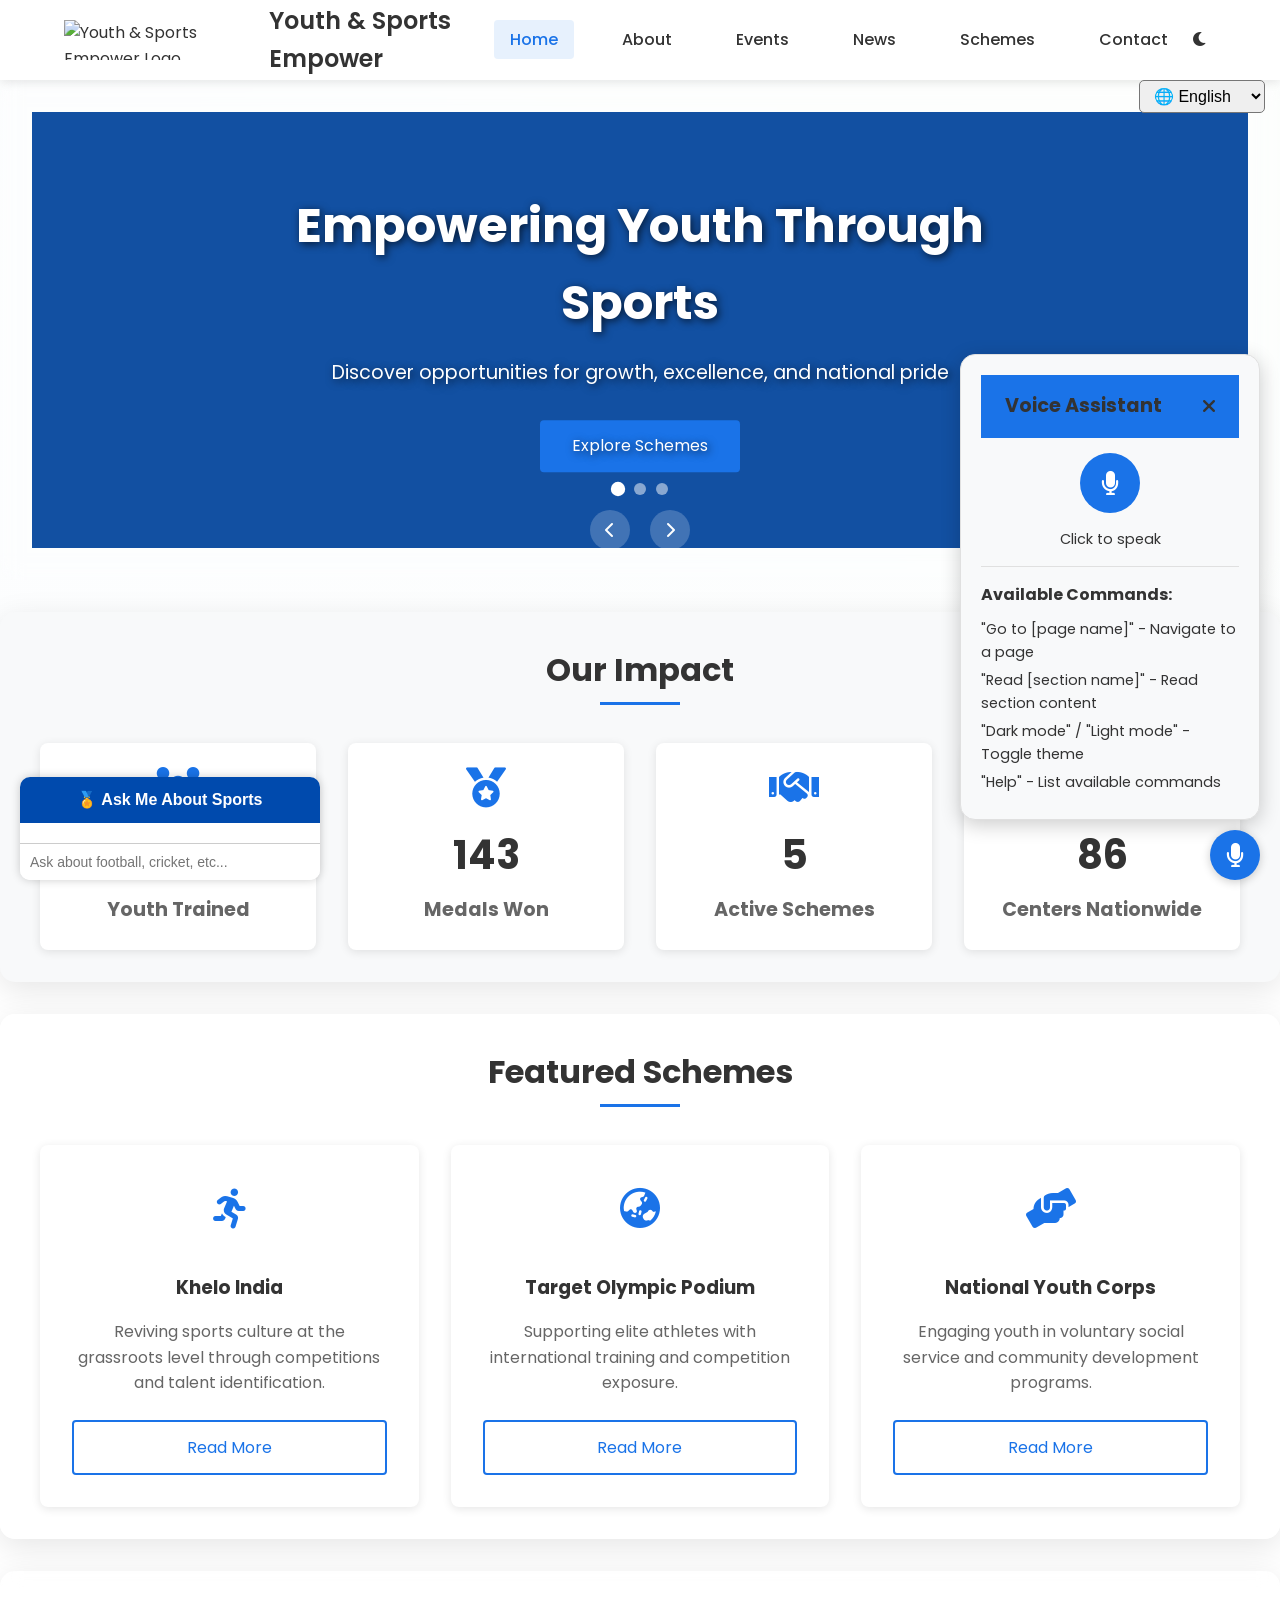
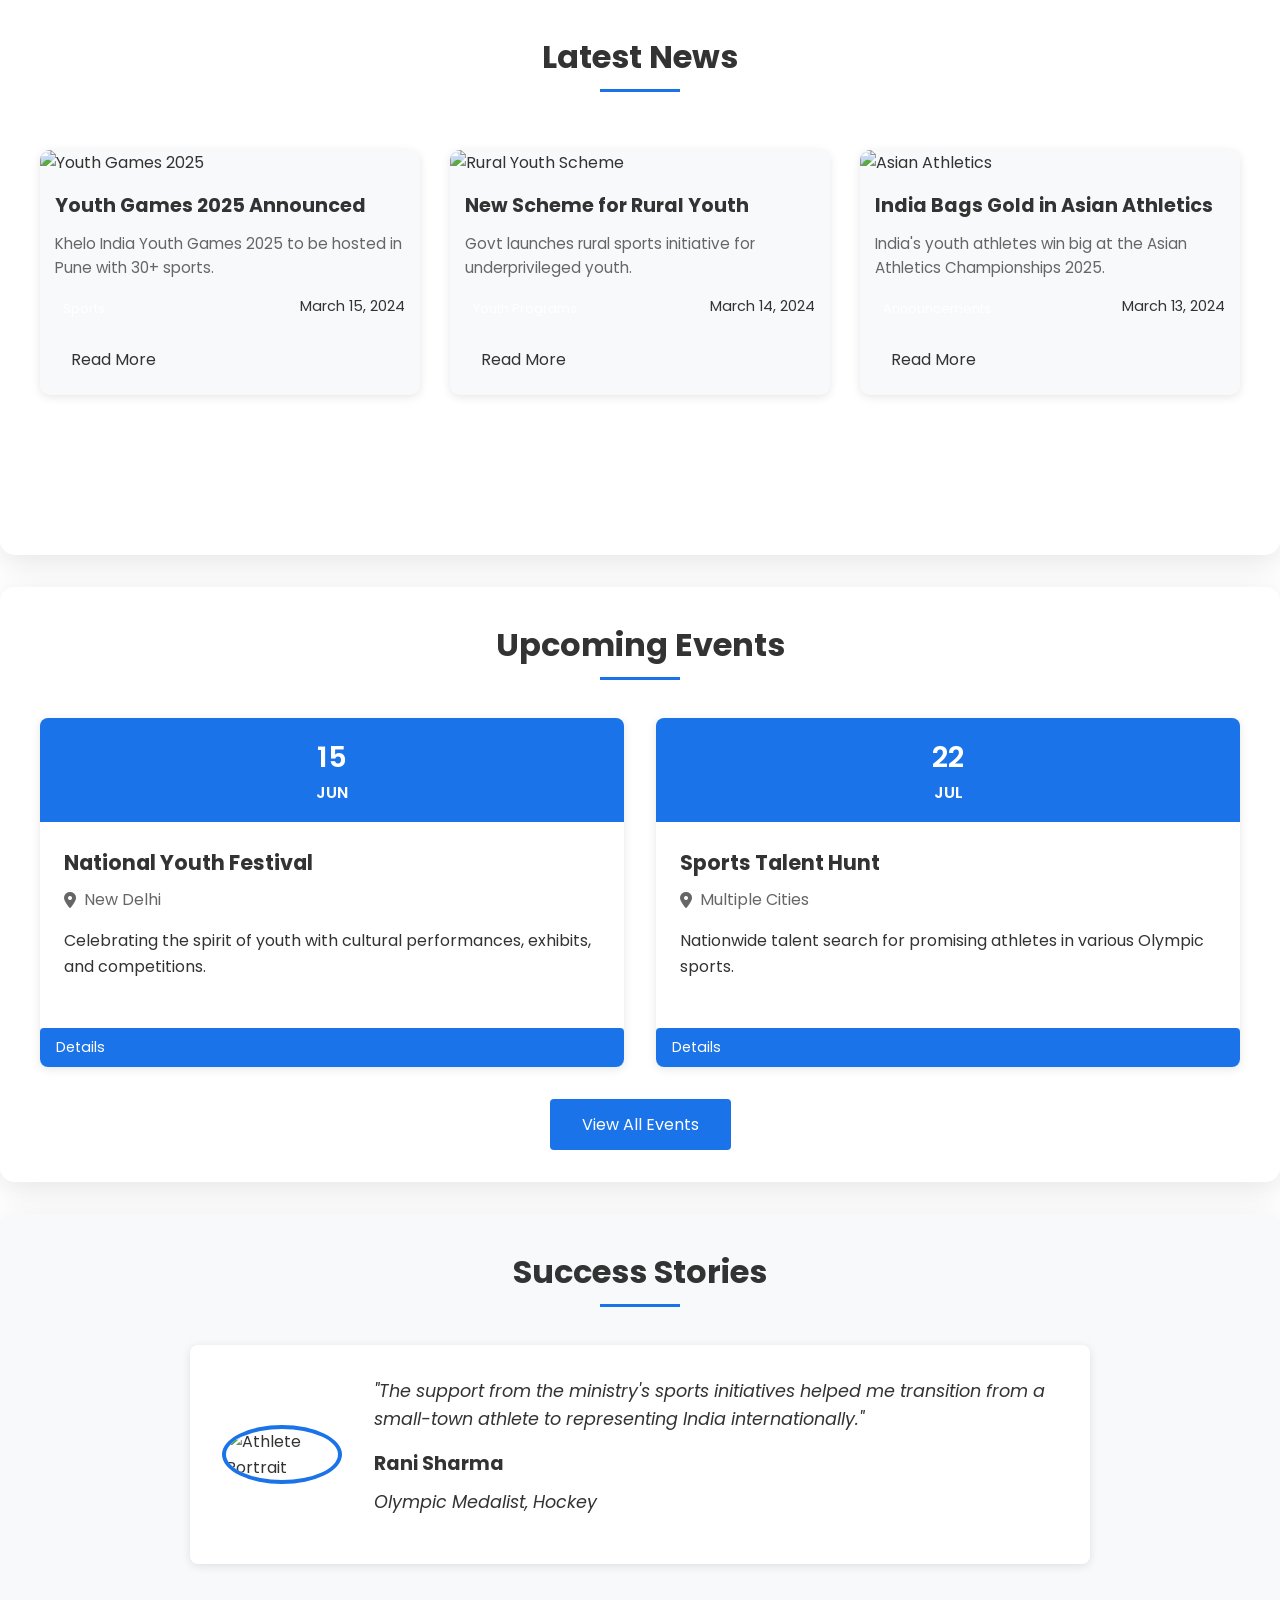
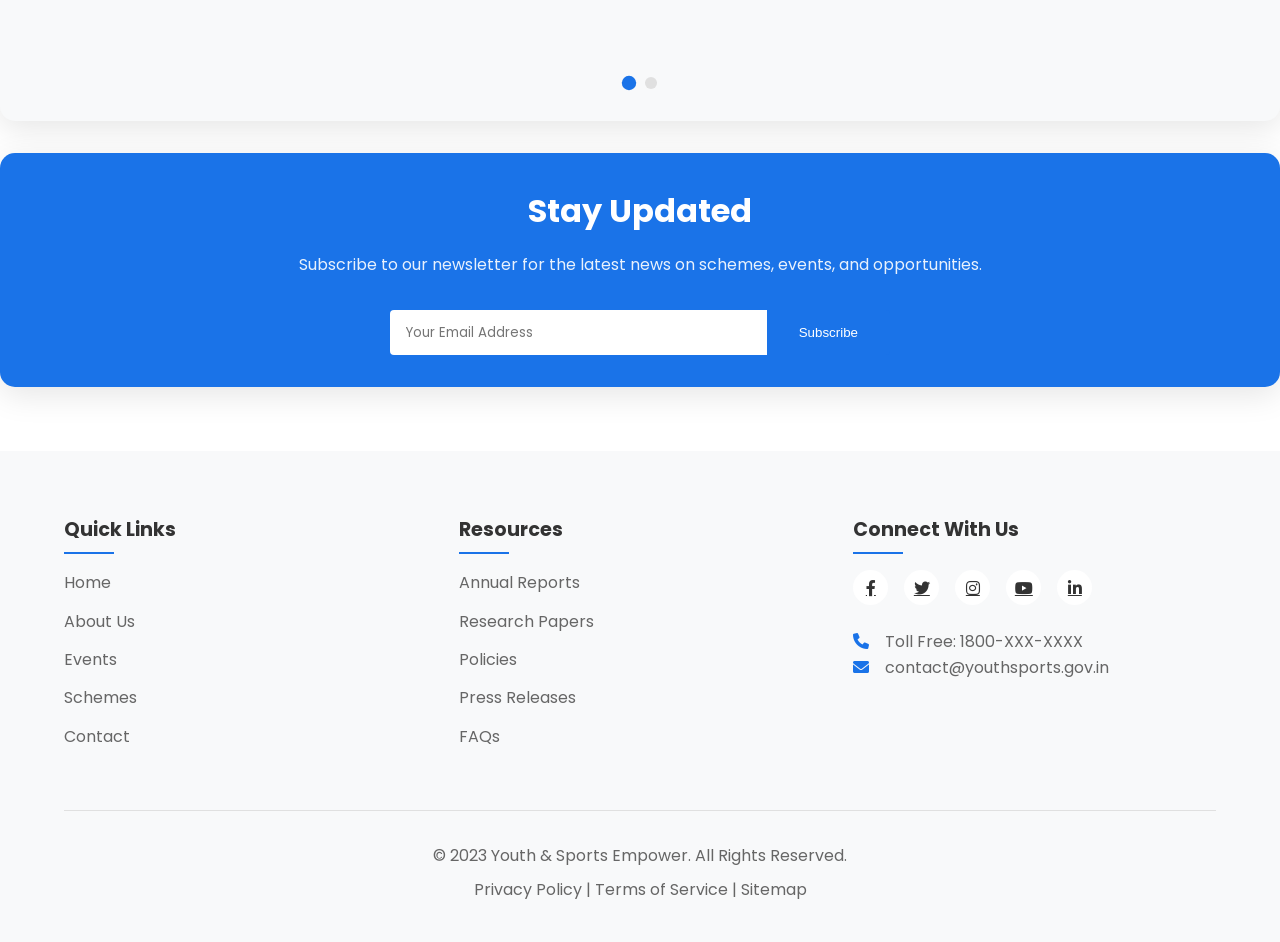
==== index.html @ b945dc83 "Initial commit of website project" ====
<!DOCTYPE html>
<html lang="en">

<head>
    <!-- Meta tags for character encoding and responsive viewport -->
    <meta charset="UTF-8">
    <meta name="viewport" content="width=device-width, initial-scale=1.0">
    <title>Youth & Sports Empower | Home</title>
    
    <!-- Favicon and CSS stylesheets -->
    <link rel="shortcut icon" href="/assets/icons/pagephoto.jpg" type="image/x-icon">
    <link rel="stylesheet" href="css/style.css">
    <link rel="stylesheet" href="css/animations.css">
    <link rel="stylesheet" href="css/backgrounds.css">
    <link rel="stylesheet" href="css/chatbot.css">
    <link rel="stylesheet" href="/css/textchange.css">
    
    <!-- External CSS libraries -->
    <link rel="stylesheet" href="https://cdnjs.cloudflare.com/ajax/libs/font-awesome/6.0.0/css/all.min.css">
    <link href="https://fonts.googleapis.com/css2?family=Poppins:wght@300;400;500;600;700&display=swap" rel="stylesheet">
    <link rel="stylesheet" href="css/voice-assistant.css">
    <script src="js/voice-assistant.js"></script>
</head>

<body data-page="home">
    <!-- Language selection dropdown for website translation -->
    <select id="custom-translate">
        <option value="en">🌐 English</option>
        <option value="hi">🇮🇳 Hindi</option>
        <option value="es">🇪🇸 Spanish</option>
        <option value="fr">🇫🇷 French</option>
        <option value="de">🇩🇪 German</option>
        <option value="zh-CN">🇨🇳 Chinese</option>
    </select>

    <!-- Google Translate widget (hidden but functional) -->
    <div id="google_translate_element" style="display: none;"></div>
    
    <!-- Interactive Chatbot Interface -->
    <div id="chatbot-container">
        <div id="chatbot-header">🏅 Ask Me About Sports</div>
        <div id="chat-box"></div>
        <input type="text" id="chat-input" placeholder="Ask about football, cricket, etc..." />
    </div>

    <!-- Chatbot related files -->
    <link rel="stylesheet" href="chatbot.css" />
    <script src="chatbot.js" defer></script>

    <!-- Main Header Section -->
    <header>
        <!-- Logo and Organization Name -->
        <div class="logo">
            <img src="assets/images/logo.png" alt="Youth & Sports Empower Logo">
            <h1>Youth & Sports Empower</h1>
        </div>
        
        <!-- Navigation Menu -->
        <nav>
            <!-- Mobile Menu Hamburger Icon -->
            <div class="hamburger">
                <div class="line"></div>
                <div class="line"></div>
                <div class="line"></div>
            </div>
            <!-- Navigation Links -->
            <ul class="nav-links">
                <li><a href="index.html" class="active">Home</a></li>
                <li><a href="about.html">About</a></li>
                <li><a href="events.html">Events</a></li>
                <li><a href="news.html">News</a></li>
                <li><a href="schemes.html">Schemes</a></li>
                <li><a href="contact.html">Contact</a></li>
            </ul>
        </nav>
        <!-- Dark/Light Theme Toggle -->
        <div class="theme-toggle">
            <i class="fas fa-moon"></i>
        </div>
    </header>

    <main>
        <!-- Hero Section with Image Slider -->
        <section class="hero">
            <div class="hero-slider">
                <!-- Slide 1: Empowering Youth -->
                <div class="slide active">
                    <div class="slide-content">
                        <h2>Empowering Youth Through Sports</h2>
                        <p>Discover opportunities for growth, excellence, and national pride</p>
                        <a href="schemes.html" class="btn">Explore Schemes</a>
                    </div>
                    <div class="slide-image" style="background-image: url('assets/images/hero1.jpg'); background-color: #1a73e8;"></div>
                </div>
                
                <!-- Slide 2: Building Champions -->
                <div class="slide">
                    <div class="slide-content">
                        <h2>Building Champions of Tomorrow</h2>
                        <p>Supporting athletes from grassroots to international competitions</p>
                        <a href="events.html" class="btn">Upcoming Events</a>
                    </div>
                    <div class="slide-image" style="background-image: url('assets/images/hero2.jpg'); background-color: #34a853;"></div>
                </div>
                
                <!-- Slide 3: Youth Development -->
                <div class="slide">
                    <div class="slide-content">
                        <h2>Youth-Led Development</h2>
                        <p>Creating pathways for social engagement and leadership</p>
                        <a href="about.html" class="btn">Learn More</a>
                    </div>
                    <div class="slide-image" style="background-image: url('assets/images/hero3.jpg'); background-color: #ea4335;"></div>
                </div>
            </div>
            
            <!-- Slider Navigation Controls -->
            <div class="slider-controls">
                <div class="slider-dots">
                    <span class="dot active" data-slide="0"></span>
                    <span class="dot" data-slide="1"></span>
                    <span class="dot" data-slide="2"></span>
                </div>
                <div class="slider-arrows">
                    <span class="arrow prev"><i class="fas fa-chevron-left"></i></span>
                    <span class="arrow next"><i class="fas fa-chevron-right"></i></span>
                </div>
            </div>
        </section>

        <!-- Statistics/Achievements Section -->
        <section class="achievements">
            <h2 class="section-title">Our Impact</h2>
            <div class="counters">
                <!-- Counter for Youth Trained -->
                <div class="counter-item">
                    <i class="fas fa-users"></i>
                    <div class="counter" data-target="250000">0</div>
                    <h3>Youth Trained</h3>
                </div>
                <!-- Counter for Medals Won -->
                <div class="counter-item">
                    <i class="fas fa-medal"></i>
                    <div class="counter" data-target="1200">0</div>
                    <h3>Medals Won</h3>
                </div>
                <!-- Counter for Active Schemes -->
                <div class="counter-item">
                    <i class="fas fa-handshake"></i>
                    <div class="counter" data-target="45">0</div>
                    <h3>Active Schemes</h3>
                </div>
                <!-- Counter for Centers Nationwide -->
                <div class="counter-item">
                    <i class="fas fa-map-marker-alt"></i>
                    <div class="counter" data-target="720">0</div>
                    <h3>Centers Nationwide</h3>
                </div>
            </div>
        </section>

        <!-- Featured Schemes Section -->
        <section class="featured-schemes">
            <h2 class="section-title">Featured Schemes</h2>
            <div class="schemes-container">
                <!-- Khelo India Scheme Card -->
                <div class="scheme-card">
                    <div class="scheme-icon">
                        <i class="fas fa-running"></i>
                    </div>
                    <h3>Khelo India</h3>
                    <p>Reviving sports culture at the grassroots level through competitions and talent identification.</p>
                    <a href="schemes.html#khelo-india" class="btn-outline">Read More</a>
                </div>
                
                <!-- TOP Scheme Card -->
                <div class="scheme-card">
                    <div class="scheme-icon">
                        <i class="fas fa-globe-asia"></i>
                    </div>
                    <h3>Target Olympic Podium</h3>
                    <p>Supporting elite athletes with international training and competition exposure.</p>
                    <a href="schemes.html#tops" class="btn-outline">Read More</a>
                </div>
                
                <!-- NYC Scheme Card -->
                <div class="scheme-card">
                    <div class="scheme-icon">
                        <i class="fas fa-hands-helping"></i>
                    </div>
                    <h3>National Youth Corps</h3>
                    <p>Engaging youth in voluntary social service and community development programs.</p>
                    <a href="schemes.html#nyc" class="btn-outline">Read More</a>
                </div>
            </div>
        </section>

        <!-- Latest News Section -->
        <section id="home-news" class="news-section">
            <h2 class="section-title">Latest News</h2>
            <div class="news-container">
                <!-- News Card 1: Youth Games -->
                <div class="news-card" data-category="sports">
                    <img src="assets/images/news1.jpg" alt="Youth Games 2025" />
                    <h3>Youth Games 2025 Announced</h3>
                    <p>Khelo India Youth Games 2025 to be hosted in Pune with 30+ sports.</p>
                    <div class="news-meta">
                        <span class="category">Sports</span>
                        <span class="date">March 15, 2024</span>
                    </div>
                    <a href="news.html" class="btn-outline">Read More</a>
                </div>

                <!-- News Card 2: Rural Youth Scheme -->
                <div class="news-card" data-category="youth">
                    <img src="assets/images/news2.jpg" alt="Rural Youth Scheme" />
                    <h3>New Scheme for Rural Youth</h3>
                    <p>Govt launches rural sports initiative for underprivileged youth.</p>
                    <div class="news-meta">
                        <span class="category">Youth Programs</span>
                        <span class="date">March 14, 2024</span>
                    </div>
                    <a href="news.html" class="btn-outline">Read More</a>
                </div>

                <!-- News Card 3: Asian Athletics -->
                <div class="news-card" data-category="announcements">
                    <img src="assets/images/news3.jpg" alt="Asian Athletics" />
                    <h3>India Bags Gold in Asian Athletics</h3>
                    <p>India's youth athletes win big at the Asian Athletics Championships 2025.</p>
                    <div class="news-meta">
                        <span class="category">Announcements</span>
                        <span class="date">March 13, 2024</span>
                    </div>
                    <a href="news.html" class="btn-outline">Read More</a>
                </div>
            </div>
            <div class="view-all">
                <a href="news.html" class="btn">View All News</a>
            </div>
        </section>

        <!-- Upcoming Events Section -->
        <section class="latest-events">
            <h2 class="section-title">Upcoming Events</h2>
            <div class="events-container">
                <!-- Event Card 1: National Youth Festival -->
                <div class="event-card">
                    <div class="event-date">
                        <span class="day">15</span>
                        <span class="month">Jun</span>
                    </div>
                    <div class="event-details">
                        <h3>National Youth Festival</h3>
                        <p class="event-location"><i class="fas fa-map-marker-alt"></i> New Delhi</p>
                        <p class="event-description">Celebrating the spirit of youth with cultural performances, exhibits, and competitions.</p>
                    </div>
                    <a href="events.html#youth-festival" class="btn-small">Details</a>
                </div>
                
                <!-- Event Card 2: Sports Talent Hunt -->
                <div class="event-card">
                    <div class="event-date">
                        <span class="day">22</span>
                        <span class="month">Jul</span>
                    </div>
                    <div class="event-details">
                        <h3>Sports Talent Hunt</h3>
                        <p class="event-location"><i class="fas fa-map-marker-alt"></i> Multiple Cities</p>
                        <p class="event-description">Nationwide talent search for promising athletes in various Olympic sports.</p>
                    </div>
                    <a href="events.html#talent-hunt" class="btn-small">Details</a>
                </div>
            </div>
            <div class="view-all">
                <a href="events.html" class="btn">View All Events</a>
            </div>
        </section>

        <!-- Success Stories/Testimonials Section -->
        <section class="testimonials">
            <h2 class="section-title">Success Stories</h2>
            <div class="testimonials-container">
                <div class="testimonial active">
                    <div class="testimonial-image">
                        <img src="assets/images/testimonial1.jpg" alt="Athlete Portrait">
                    </div>
                    <div class="testimonial-content">
                        <p>"The support from the ministry's sports initiatives helped me transition from a small-town
                            athlete to representing India internationally."</p>
                        <h4>Rani Sharma</h4>
                        <p class="testimonial-role">Olympic Medalist, Hockey</p>
                    </div>
                </div>
                <div class="testimonial">
                    <div class="testimonial-image">
                        <img src="assets/images/testimonial2.jpg" alt="Youth Leader Portrait">
                    </div>
                    <div class="testimonial-content">
                        <p>"National Youth Corps gave me a platform to implement my ideas for community development and
                            build valuable leadership skills."</p>
                        <h4>Arjun Patel</h4>
                        <p class="testimonial-role">Youth Leader, Maharashtra</p>
                    </div>
                </div>
            </div>
            <div class="testimonial-controls">
                <span class="testimonial-dot active" data-testimonial="0"></span>
                <span class="testimonial-dot" data-testimonial="1"></span>
            </div>
        </section>

        <!-- Newsletter Section -->
        <section class="newsletter">
            <div class="newsletter-content">
                <h2>Stay Updated</h2>
                <p>Subscribe to our newsletter for the latest news on schemes, events, and opportunities.</p>
                <form id="newsletter-form">
                    <div class="form-group">
                        <input type="email" id="email" placeholder="Your Email Address" required>
                        <button type="submit" class="btn">Subscribe</button>
                    </div>
                </form>
            </div>
        </section>
    </main>

    <footer>
        <div class="footer-container">
            <div class="footer-links">
                <div class="footer-column">
                    <h3>Quick Links</h3>
                    <ul>
                        <li><a href="index.html">Home</a></li>
                        <li><a href="about.html">About Us</a></li>
                        <li><a href="events.html">Events</a></li>
                        <li><a href="schemes.html">Schemes</a></li>
                        <li><a href="contact.html">Contact</a></li>
                    </ul>
                </div>
                <div class="footer-column">
                    <h3>Resources</h3>
                    <ul>
                        <li><a href="#">Annual Reports</a></li>
                        <li><a href="#">Research Papers</a></li>
                        <li><a href="#">Policies</a></li>
                        <li><a href="#">Press Releases</a></li>
                        <li><a href="#">FAQs</a></li>
                    </ul>
                </div>
                <div class="footer-column">
                    <h3>Connect With Us</h3>
                    <div class="social-icons">
                        <a href="#"><i class="fab fa-facebook-f"></i></a>
                        <a href="#"><i class="fab fa-twitter"></i></a>
                        <a href="#"><i class="fab fa-instagram"></i></a>
                        <a href="#"><i class="fab fa-youtube"></i></a>
                        <a href="#"><i class="fab fa-linkedin-in"></i></a>
                    </div>
                    <p class="contact-info">
                        <i class="fas fa-phone"></i> Toll Free: 1800-XXX-XXXX<br>
                        <i class="fas fa-envelope"></i> contact@youthsports.gov.in
                    </p>
                </div>
            </div>
            <div class="footer-bottom">
                <p>&copy; 2023 Youth & Sports Empower. All Rights Reserved.</p>
                <p>
                    <a href="#">Privacy Policy</a> |
                    <a href="#">Terms of Service</a> |
                    <a href="#">Sitemap</a>
                </p>
            </div>
        </div>
    </footer>

    <button class="assistant-toggle" title="Voice Assistant">
        <i class="fas fa-microphone"></i>
    </button>

    <div class="assistant-panel">
        <div class="assistant-header">
            <h3>Voice Assistant</h3>
            <button class="close-assistant">
                <i class="fas fa-times"></i>
            </button>
        </div>
        <div class="voice-controls">
            <button id="start-voice" title="Start Voice Recognition">
                <i class="fas fa-microphone"></i>
            </button>
            <div class="voice-status">Click to speak</div>
        </div>
        <div class="voice-commands">
            <h4>Available Commands:</h4>
            <ul>
                <li>"Go to [page name]" - Navigate to a page</li>
                <li>"Read [section name]" - Read section content</li>
                <li>"Dark mode" / "Light mode" - Toggle theme</li>
                <li>"Help" - List available commands</li>
            </ul>
        </div>
    </div>

    <script src="js/main.js"></script>
    <script src="//translate.google.com/translate_a/element.js?cb=googleTranslateElementInit"></script>
    <script src="/js/textchange.js"></script>
    <script src="js/chatbot.js" defer></script>
    <script src="/js/voice-assistant.js"></script>
</body>

</html>
---- css/style.css ----
/* Global Styles */
:root {
    --primary-color: #1a73e8;
    --secondary-color: #0d47a1;
    --accent-color: #ff4081;
    --text-color: #333333;
    --light-text: #666666;
    --background: #ffffff;
    --card-bg: #f8f9fa;
    --border-color: #e0e0e0;
    --transition: all 0.3s ease;
}

/* Dark Theme Variables */
[data-theme="dark"] {
    --primary-color: #4285f4;
    --secondary-color: #5c9eff;
    --accent-color: #ff4081;
    --text-color: #ffffff;
    --light-text: #cccccc;
    --background: #121212;
    --card-bg: #2c2c2c;
    --border-color: #444444;
}

* {
    margin: 0;
    padding: 0;
    box-sizing: border-box;
}

body {
    font-family: 'Poppins', sans-serif;
    line-height: 1.6;
    color: var(--text-color);
    background: var(--background);
    transition: var(--transition);
    overflow-x: hidden;
    display: flex;
    flex-direction: column;
    min-height: 100vh;
    padding-top: 80px; /* Account for fixed header */
}

/* Header Styles */
header {
    display: flex;
    justify-content: space-between;
    align-items: center;
    padding: 1rem 5%;
    background: var(--background);
    box-shadow: 0 2px 10px rgba(0, 0, 0, 0.1);
    position: fixed;
    width: 100%;
    top: 0;
    left: 0;
    z-index: 1000;
    height: 80px;
}

.logo {
    display: flex;
    align-items: center;
    gap: 1rem;
}

.logo img {
    height: 40px;
}

.logo h1 {
    font-size: 1.5rem;
    font-weight: 600;
}

/* Navigation */
nav {
    display: flex;
    align-items: center;
}

.hamburger {
    display: none;
    cursor: pointer;
    margin-right: 1rem;
    z-index: 101;
}

.hamburger .line {
    width: 25px;
    height: 3px;
    background-color: var(--text-color);
    margin: 4px 0;
    transition: var(--transition);
}

.hamburger.active .line:nth-child(1) {
    transform: rotate(45deg) translate(5px, 5px);
}

.hamburger.active .line:nth-child(2) {
    opacity: 0;
}

.hamburger.active .line:nth-child(3) {
    transform: rotate(-45deg) translate(5px, -5px);
}

.nav-links {
    display: flex;
    gap: 2rem;
    list-style: none;
}

.nav-links a {
    text-decoration: none;
    color: var(--text-color);
    font-weight: 500;
    transition: var(--transition);
    padding: 0.5rem 1rem;
    border-radius: 4px;
}

.nav-links a:hover,
.nav-links a.active {
    color: var(--primary-color);
    background: rgba(26, 115, 232, 0.1);
}

/* Hero Section */
.hero {
    display: block !important;
    height: 500px !important;
    width: 100% !important;
    margin-top: 0 !important; /* No extra margin needed since body has padding-top */
    position: relative;
    overflow: hidden;
    background-color: #f0f0f0; /* Fallback background */
    visibility: visible !important;
    opacity: 1 !important;
    z-index: 10 !important;
}

.hero-slider {
    width: 100%;
    height: 100%;
    position: relative;
    display: block !important;
    visibility: visible !important;
}

.slide {
    position: absolute;
    width: 100%;
    height: 100%;
    opacity: 0;
    transition: opacity 0.5s ease;
    pointer-events: none;
    z-index: 1;
    background-color: rgba(0,0,0,0.7); /* Fallback if images are missing */
}

.slide.active {
    opacity: 1 !important;
    pointer-events: auto;
    z-index: 5 !important;
    visibility: visible !important;
    display: block !important;
}

.slide-content {
    position: absolute;
    top: 50%;
    left: 50%;
    transform: translate(-50%, -50%);
    text-align: center;
    color: #fff !important;
    z-index: 10 !important;
    width: 90%;
    max-width: 800px;
    text-shadow: 2px 2px 8px rgba(0,0,0,0.7);
    display: block !important;
    visibility: visible !important;
}

.slide-content h2, .slide-content p {
    color: #fff !important;
    text-shadow: 2px 2px 8px rgba(0,0,0,0.7);
}

.slide-content h2 {
    font-size: 3rem;
    margin-bottom: 1rem;
}

.slide-content p {
    font-size: 1.2rem;
    margin-bottom: 2rem;
}

.slide-image {
    position: absolute;
    top: 0;
    left: 0;
    width: 100%;
    height: 100%;
    background-size: cover;
    background-position: center;
    filter: brightness(0.7);
}

/* Slider Controls */
.slider-controls {
    position: absolute;
    bottom: 30px;
    left: 0;
    width: 100%;
    display: flex;
    flex-direction: column;
    align-items: center;
    z-index: 20;
}

.slider-dots {
    display: flex;
    gap: 10px;
    margin-bottom: 15px;
}

.dot {
    width: 12px;
    height: 12px;
    border-radius: 50%;
    background: rgba(255, 255, 255, 0.5);
    cursor: pointer;
    transition: var(--transition);
}

.dot.active {
    background: #fff;
    transform: scale(1.2);
}

.slider-arrows {
    display: flex;
    gap: 20px;
}

.arrow {
    width: 40px;
    height: 40px;
    display: flex;
    align-items: center;
    justify-content: center;
    background: rgba(255, 255, 255, 0.2);
    color: white;
    border-radius: 50%;
    cursor: pointer;
    transition: var(--transition);
}

.arrow:hover {
    background: rgba(255, 255, 255, 0.4);
}

/* Buttons */
.btn {
    display: inline-block;
    padding: 0.8rem 2rem;
    background: var(--primary-color);
    color: white;
    text-decoration: none;
    border-radius: 4px;
    transition: var(--transition);
    border: none;
    cursor: pointer;
}

.btn:hover {
    background: var(--secondary-color);
    transform: translateY(-2px);
}

.btn-outline {
    display: inline-block;
    padding: 0.8rem 2rem;
    border: 2px solid var(--primary-color);
    color: var(--primary-color);
    background: transparent;
    text-decoration: none;
    border-radius: 4px;
    transition: var(--transition);
    cursor: pointer;
}

.btn-outline:hover {
    background: var(--primary-color);
    color: white;
}

.btn-small {
    display: inline-block;
    padding: 0.5rem 1rem;
    background: var(--primary-color);
    color: white;
    text-decoration: none;
    border-radius: 4px;
    font-size: 0.9rem;
    transition: var(--transition);
}

.btn-small:hover {
    background: var(--secondary-color);
    transform: translateY(-2px);
}

/* Theme Toggle */
.theme-toggle {
    cursor: pointer;
    padding: 0.5rem;
    border-radius: 50%;
    transition: var(--transition);
}

.theme-toggle:hover {
    background: rgba(0, 0, 0, 0.1);
}

/* Main Content */
main {
    display: block;
    flex: 1;
    width: 100%;
    margin-top: 0 !important;
    visibility: visible !important;
    z-index: 1;
    position: relative;
    padding-bottom: 2rem;
}

/* Section Styles */
section {
    opacity: 1 !important;
    visibility: visible !important;
    display: block !important;
    transform: translateY(0) !important;
    transition: none !important;
    padding: 4rem 5%;
    margin: 0;
}

.section-title {
    color: var(--text-color);
    font-size: 2rem;
    text-align: center;
    margin-bottom: 3rem;
    position: relative;
}

.section-title::after {
    content: '';
    position: absolute;
    bottom: -10px;
    left: 50%;
    transform: translateX(-50%);
    width: 80px;
    height: 3px;
    background: var(--primary-color);
}

/* Achievements Section */
.achievements {
    background-color: var(--card-bg);
}

.counters {
    display: grid;
    grid-template-columns: repeat(auto-fit, minmax(200px, 1fr));
    gap: 2rem;
    max-width: 1200px;
    margin: 0 auto;
}

.counter-item {
    text-align: center;
    padding: 1.5rem;
    background: var(--background);
    border-radius: 8px;
    box-shadow: 0 2px 10px rgba(0, 0, 0, 0.1);
}

.counter-item i {
    font-size: 2.5rem;
    color: var(--primary-color);
    margin-bottom: 1rem;
}

.counter-item .counter {
    font-size: 2.5rem;
    font-weight: 700;
    color: var(--text-color);
    margin-bottom: 0.5rem;
}

.counter-item h3 {
    font-size: 1.2rem;
    color: var(--light-text);
}

/* Featured Schemes Section */
.schemes-container {
    display: grid;
    grid-template-columns: repeat(auto-fit, minmax(280px, 1fr));
    gap: 2rem;
    max-width: 1200px;
    margin: 0 auto;
}

.scheme-card {
    background: var(--background);
    padding: 2rem;
    border-radius: 8px;
    text-align: center;
    box-shadow: 0 2px 10px rgba(0, 0, 0, 0.1);
    transition: var(--transition);
    height: 100%;
    display: flex;
    flex-direction: column;
}

.scheme-card:hover {
    transform: translateY(-5px);
    box-shadow: 0 5px 20px rgba(0, 0, 0, 0.15);
}

.scheme-icon {
    font-size: 2.5rem;
    color: var(--primary-color);
    margin-bottom: 1rem;
}

.scheme-card h3 {
    color: var(--text-color);
    margin: 1rem 0;
}

.scheme-card p {
    color: var(--light-text);
    margin-bottom: 1.5rem;
    flex-grow: 1;
}

/* Card visibility improvements for dark mode */
[data-theme="dark"] .scheme-card,
[data-theme="dark"] .event-card {
    background: #2c2c2c;
    border: 1px solid #444444;
    box-shadow: 0 4px 12px rgba(0, 0, 0, 0.5);
}

[data-theme="dark"] .scheme-description,
[data-theme="dark"] .event-description {
    color: #cccccc !important;
}

[data-theme="dark"] .detail-item,
[data-theme="dark"] .event-meta span {
    color: #cccccc !important;
}

[data-theme="dark"] .scheme-content h3,
[data-theme="dark"] .event-details h3 {
    color: #ffffff !important;
}

[data-theme="dark"] .btn-details,
[data-theme="dark"] .btn-register {
    background: var(--primary-color);
    color: white;
    border: none;
}

/* Modal improvements for dark mode */
[data-theme="dark"] .modal-content {
    background: #2c2c2c;
    border: 1px solid #444444;
}

[data-theme="dark"] .modal-description,
[data-theme="dark"] .modal-info-grid p,
[data-theme="dark"] .modal-section li {
    color: #cccccc !important;
}

[data-theme="dark"] .modal-info-grid h4,
[data-theme="dark"] .modal-section h4 {
    color: #ffffff !important;
}

/* Events Section */
.events-container {
    display: grid;
    grid-template-columns: repeat(auto-fit, minmax(280px, 1fr));
    gap: 2rem;
    max-width: 1200px;
    margin: 0 auto 2rem;
}

.event-card {
    background: var(--background);
    border-radius: 8px;
    overflow: hidden;
    box-shadow: 0 2px 10px rgba(0, 0, 0, 0.1);
    display: flex;
    flex-direction: column;
    height: 100%;
}

.event-date {
    background: var(--primary-color);
    color: white;
    padding: 1rem;
    text-align: center;
    font-weight: 600;
}

.event-date .day {
    font-size: 1.8rem;
    display: block;
}

.event-date .month {
    font-size: 1rem;
    text-transform: uppercase;
}

.event-details {
    padding: 1.5rem;
    flex-grow: 1;
}

.event-details h3 {
    color: var(--text-color);
    margin-bottom: 0.5rem;
    font-size: 1.3rem;
}

.event-location {
    color: var(--light-text);
    margin-bottom: 1rem;
    display: flex;
    align-items: center;
    gap: 0.5rem;
}

.event-description {
    color: var(--text-color);
    margin-bottom: 1.5rem;
}

.view-all {
    text-align: center;
    margin-top: 2rem;
}

/* Testimonials Section */
.testimonials {
    background-color: var(--card-bg);
}

.testimonials-container {
    max-width: 900px;
    margin: 0 auto;
    position: relative;
    min-height: 300px;
}

.testimonial {
    position: absolute;
    top: 0;
    left: 0;
    width: 100%;
    opacity: 0;
    visibility: hidden;
    display: flex !important;
    flex-direction: row;
    align-items: center;
    gap: 2rem;
    background: var(--background);
    padding: 2rem;
    border-radius: 8px;
    box-shadow: 0 2px 10px rgba(0, 0, 0, 0.1);
    transition: opacity 0.3s ease;
}

.testimonial.active {
    opacity: 1 !important;
    visibility: visible !important;
    position: relative !important;
    z-index: 5 !important;
}

.testimonial-image {
    flex: 0 0 120px;
}

.testimonial-image img {
    width: 120px;
    height: 120px;
    border-radius: 50%;
    object-fit: cover;
    border: 4px solid var(--primary-color);
}

.testimonial-content {
    flex: 1;
}

.testimonial-content p {
    color: var(--text-color);
    font-size: 1.1rem;
    line-height: 1.6;
    margin-bottom: 1rem;
    font-style: italic;
}

.testimonial-content h4 {
    color: var(--text-color);
    font-size: 1.2rem;
    margin-bottom: 0.5rem;
}

.testimonial-role {
    color: var(--light-text);
    font-size: 0.9rem;
}

.testimonial-controls {
    display: flex;
    justify-content: center;
    gap: 10px;
    margin-top: 2rem;
}

.testimonial-dot {
    width: 12px;
    height: 12px;
    border-radius: 50%;
    background: var(--border-color);
    cursor: pointer;
    transition: var(--transition);
}

.testimonial-dot.active {
    background: var(--primary-color);
    transform: scale(1.2);
}

/* Newsletter Section */
.newsletter {
    background-color: var(--primary-color) !important;
    color: white !important;
    text-align: center;
}

.newsletter-content {
    max-width: 800px;
    margin: 0 auto;
}

.newsletter h2 {
    font-size: 2rem;
    margin-bottom: 1rem;
    color: white;
}

.newsletter p {
    opacity: 0.9;
    margin-bottom: 2rem;
    color: white;
}

.form-group {
    display: flex;
    max-width: 500px;
    margin: 0 auto;
}

.form-group input {
    flex: 1;
    padding: 0.8rem 1rem;
    border: none;
    border-radius: 4px 0 0 4px;
    font-family: 'Poppins', sans-serif;
}

.form-group button {
    border-radius: 0 4px 4px 0;
}

/* Footer Styles */
footer {
    background: var(--card-bg);
    padding: 4rem 5% 2rem;
    margin-top: 0;
}

.footer-container {
    max-width: 1200px;
    margin: 0 auto;
}

.footer-links {
    display: grid;
    grid-template-columns: repeat(auto-fit, minmax(200px, 1fr));
    gap: 2rem;
    margin-bottom: 3rem;
}

.footer-column h3 {
    color: var(--text-color);
    font-size: 1.2rem;
    margin-bottom: 1.5rem;
    position: relative;
}

.footer-column h3::after {
    content: '';
    position: absolute;
    left: 0;
    bottom: -0.5rem;
    width: 50px;
    height: 2px;
    background: var(--primary-color);
}

.footer-column ul {
    list-style: none;
    padding: 0;
}

.footer-column ul li {
    margin-bottom: 0.8rem;
}

.footer-column ul li a {
    color: var(--light-text);
    text-decoration: none;
    transition: var(--transition);
}

.footer-column ul li a:hover {
    color: var(--primary-color);
    padding-left: 5px;
}

.social-icons {
    display: flex;
    gap: 1rem;
    margin-bottom: 1.5rem;
}

.social-icons a {
    display: flex;
    align-items: center;
    justify-content: center;
    width: 35px;
    height: 35px;
    background: var(--background);
    border-radius: 50%;
    color: var(--text-color);
    transition: var(--transition);
}

.social-icons a:hover {
    background: var(--primary-color);
    color: white;
    transform: translateY(-3px);
}

.contact-info {
    color: var(--light-text);
    line-height: 1.6;
}

.contact-info i {
    color: var(--primary-color);
    margin-right: 0.5rem;
    width: 20px;
}

.footer-bottom {
    text-align: center;
    padding-top: 2rem;
    border-top: 1px solid var(--border-color);
    color: var(--light-text);
}

.footer-bottom p {
    margin-bottom: 0.5rem;
}

.footer-bottom a {
    color: var(--light-text);
    text-decoration: none;
    transition: var(--transition);
}

.footer-bottom a:hover {
    color: var(--primary-color);
}

/* Responsive Design */
@media (max-width: 768px) {
    .hamburger {
        display: flex;
        flex-direction: column;
        gap: 5px;
        cursor: pointer;
    }
    
    .hamburger .line {
        width: 25px;
        height: 3px;
        background-color: var(--text-color);
        transition: var(--transition);
    }
    
    .nav-links {
        display: none;
        position: absolute;
        top: 80px;
        left: 0;
        width: 100%;
        background: var(--background);
        padding: 1rem;
        flex-direction: column;
        gap: 1rem;
        box-shadow: 0 5px 10px rgba(0, 0, 0, 0.1);
        z-index: 100;
    }
    
    .nav-links.active {
        display: flex;
    }
    
    .slide-content h2 {
        font-size: 2rem;
    }
    
    .slide-content p {
        font-size: 1rem;
    }
    
    .testimonial {
        flex-direction: column;
        text-align: center;
    }
    
    .testimonial-image {
        margin-bottom: 1.5rem;
    }
    
    .form-group {
        flex-direction: column;
    }
    
    .form-group input {
        border-radius: 4px;
        margin-bottom: 1rem;
    }
    
    .form-group button {
        border-radius: 4px;
    }
}

/* Voice Assistant Styles */
.assistant-toggle {
    position: fixed;
    bottom: 30px;
    right: 30px;
    width: 60px;
    height: 60px;
    background: var(--primary-color);
    color: white;
    border-radius: 50%;
    display: flex;
    align-items: center;
    justify-content: center;
    cursor: pointer;
    box-shadow: 0 4px 10px rgba(0, 0, 0, 0.2);
    z-index: 990;
    transition: var(--transition);
}

.assistant-toggle:hover {
    transform: scale(1.1);
    box-shadow: 0 6px 15px rgba(0, 0, 0, 0.3);
}

.assistant-toggle i {
    font-size: 1.5rem;
}

.assistant-panel {
    position: fixed;
    bottom: 100px;
    right: 30px;
    width: 320px;
    background: var(--background);
    border-radius: 10px;
    box-shadow: 0 5px 20px rgba(0, 0, 0, 0.2);
    z-index: 995;
    overflow: hidden;
    transition: transform 0.3s ease, opacity 0.3s ease;
    transform: translateY(20px);
    opacity: 0;
    pointer-events: none;
}

.assistant-panel.active {
    transform: translateY(0);
    opacity: 1;
    pointer-events: auto;
}

.assistant-header {
    display: flex;
    justify-content: space-between;
    align-items: center;
    padding: 1rem 1.5rem;
    background: var(--primary-color);
    color: white;
}

.assistant-header h3 {
    margin: 0;
    font-size: 1.2rem;
}

.close-assistant {
    cursor: pointer;
    font-size: 1.2rem;
}

.assistant-body {
    padding: 1.5rem;
    text-align: center;
}

.assistant-body p {
    margin-bottom: 1.5rem;
    color: var(--text-color);
}

.voice-controls {
    display: flex;
    flex-direction: column;
    align-items: center;
    gap: 1rem;
}

.btn-circle {
    width: 60px;
    height: 60px;
    border-radius: 50%;
    background: var(--primary-color);
    color: white;
    border: none;
    display: flex;
    align-items: center;
    justify-content: center;
    cursor: pointer;
    transition: var(--transition);
}

.btn-circle:hover, .btn-circle.listening {
    transform: scale(1.1);
    box-shadow: 0 4px 12px rgba(0, 0, 0, 0.2);
}

.btn-circle.listening {
    animation: pulse 1.5s infinite;
}

.voice-status {
    color: var(--light-text);
    font-size: 0.9rem;
    min-height: 20px;
}

@keyframes pulse {
    0% {
        box-shadow: 0 0 0 0 rgba(66, 133, 244, 0.7);
    }
    70% {
        box-shadow: 0 0 0 15px rgba(66, 133, 244, 0);
    }
    100% {
        box-shadow: 0 0 0 0 rgba(66, 133, 244, 0);
    }
}

/* Dark mode styles for voice assistant */
[data-theme="dark"] .assistant-panel {
    background: #2c2c2c;
    box-shadow: 0 5px 20px rgba(0, 0, 0, 0.4);
}

[data-theme="dark"] .assistant-body p {
    color: #ffffff;
}

[data-theme="dark"] .voice-status {
    color: #cccccc;
}

/* News Section on Home Page */
.news-section {
    padding: 60px 20px;
    background-color: var(--bg-color);
}

.news-section .news-container {
    display: grid;
    grid-template-columns: repeat(auto-fit, minmax(300px, 1fr));
    gap: 30px;
    max-width: 1200px;
    margin: 0 auto;
    padding: 20px 0;
}

.news-section .news-card {
    background: var(--card-bg);
    border-radius: 10px;
    overflow: hidden;
    box-shadow: 0 2px 10px rgba(0,0,0,0.1);
    transition: transform 0.3s ease;
}

.news-section .news-card:hover {
    transform: translateY(-5px);
}

.news-section .news-card img {
    width: 100%;
    height: 200px;
    object-fit: cover;
}

.news-section .news-card h3 {
    padding: 15px 15px 10px;
    margin: 0;
    font-size: 1.2rem;
    color: var(--text-color);
}

.news-section .news-card p {
    padding: 0 15px 15px;
    margin: 0;
    color: #666;
    font-size: 0.95rem;
}

.news-section .news-meta {
    padding: 0 15px 15px;
    display: flex;
    justify-content: space-between;
    font-size: 0.9rem;
}

.news-section .category {
    padding: 4px 8px;
    border-radius: 12px;
    font-size: 0.8rem;
    color: white;
}

.news-section .category[data-category="sports"] {
    background-color: var(--category-sports);
}

.news-section .category[data-category="youth"] {
    background-color: var(--category-youth);
}

.news-section .category[data-category="announcements"] {
    background-color: var(--category-announcements);
}

.news-section .btn-outline {
    display: inline-block;
    margin: 0 15px 15px;
    padding: 8px 16px;
    border: 2px solid var(--button-bg);
    color: var(--button-bg);
    text-decoration: none;
    border-radius: 4px;
    transition: all 0.3s ease;
}

.news-section .btn-outline:hover {
    background-color: var(--button-bg);
    color: white;
}

.news-section .view-all {
    text-align: center;
    margin-top: 30px;
}

.news-section .view-all .btn {
    display: inline-block;
    padding: 12px 24px;
    background-color: var(--button-bg);
    color: white;
    text-decoration: none;
    border-radius: 4px;
    transition: background-color 0.3s ease;
}

.news-section .view-all .btn:hover {
    background-color: #005aa7;
}

@media (max-width: 768px) {
    .news-section .news-container {
        grid-template-columns: 1fr;
        padding: 20px;
    }
    
    .news-section .news-card {
        max-width: 400px;
        margin: 0 auto;
    }
}

/* Form Validation Styles */
.error {
    border-color: #ff4444 !important;
    background-color: rgba(255, 68, 68, 0.05) !important;
}

.error-message {
    color: #ff4444;
    font-size: 0.875rem;
    margin-top: 0.25rem;
    animation: fadeIn 0.3s ease-in-out;
}

input:focus, select:focus, textarea:focus {
    outline: none;
    border-color: var(--primary-color);
    box-shadow: 0 0 0 2px rgba(26, 115, 232, 0.1);
}

/* Dark theme adjustments for form validation */
[data-theme="dark"] .error {
    border-color: #ff6b6b !important;
    background-color: rgba(255, 107, 107, 0.1) !important;
}

[data-theme="dark"] .error-message {
    color: #ff6b6b;
}
---- css/animations.css ----
/* Global Animation Keyframes */
@keyframes fadeIn {
  from { opacity: 0; }
  to { opacity: 1; }
}

@keyframes slideUp {
  from { transform: translateY(30px); opacity: 0; }
  to { transform: translateY(0); opacity: 1; }
}

@keyframes slideDown {
  from { transform: translateY(-30px); opacity: 0; }
  to { transform: translateY(0); opacity: 1; }
}

@keyframes slideLeft {
  from { transform: translateX(30px); opacity: 0; }
  to { transform: translateX(0); opacity: 1; }
}

@keyframes slideRight {
  from { transform: translateX(-30px); opacity: 0; }
  to { transform: translateX(0); opacity: 1; }
}

@keyframes scaleIn {
  from { transform: scale(0.95); opacity: 0; }
  to { transform: scale(1); opacity: 1; }
}

@keyframes pulse {
  0% { transform: scale(1); }
  50% { transform: scale(1.05); }
  100% { transform: scale(1); }
}

@keyframes float {
  0% { transform: translateY(0px); }
  50% { transform: translateY(-10px); }
  100% { transform: translateY(0px); }
}

/* Page Load Animations */
.page-content {
  animation: fadeIn 0.5s ease-out;
}

/* Header Animations */
header {
  animation: slideDown 0.6s ease-out;
}

header h1, header h2 {
  animation: fadeIn 0.8s ease-out;
}

/* Navigation Animations */
nav {
  animation: slideDown 0.7s ease-out;
}

nav a {
  transition: all 0.3s ease;
}

nav a:hover {
  transform: translateY(-2px);
  color: var(--primary-color);
}

/* Section Animations */
section {
  animation: slideUp 0.8s ease-out;
}

section h2 {
  animation: slideLeft 0.6s ease-out;
}

section p {
  animation: slideRight 0.6s ease-out;
}

/* Card Animations */
.card {
  animation: scaleIn 0.5s ease-out;
  transition: transform 0.3s ease, box-shadow 0.3s ease;
}

.card:hover {
  transform: translateY(-8px);
  box-shadow: 0 8px 16px rgba(0, 0, 0, 0.1);
}

/* Image Animations */
img {
  transition: transform 0.5s ease;
}

.card:hover img {
  transform: scale(1.05);
}

/* Button Animations */
.btn {
  transition: all 0.3s ease;
}

.btn:hover {
  transform: translateY(-2px);
  box-shadow: 0 4px 8px rgba(0, 0, 0, 0.1);
}

.btn:active {
  transform: translateY(1px);
}

/* Form Animations */
form {
  animation: scaleIn 0.6s ease-out;
}

input, textarea, select {
  transition: all 0.3s ease;
}

input:focus, textarea:focus, select:focus {
  transform: scale(1.02);
  box-shadow: 0 0 0 2px var(--primary-color);
}

/* List Animations */
ul, ol {
  animation: slideRight 0.6s ease-out;
}

li {
  animation: fadeIn 0.5s ease-out;
  transition: transform 0.3s ease;
}

li:hover {
  transform: translateX(5px);
}

/* Table Animations */
table {
  animation: scaleIn 0.6s ease-out;
}

tr {
  transition: background-color 0.3s ease;
}

tr:hover {
  background-color: var(--bg-secondary);
}

/* Footer Animations */
footer {
  animation: slideUp 0.6s ease-out;
}

/* Loading Animation */
@keyframes shimmer {
  0% { background-position: -200% 0; }
  100% { background-position: 200% 0; }
}

.loading {
  background: linear-gradient(90deg, 
    var(--card-bg) 25%, 
    var(--bg-secondary) 50%, 
    var(--card-bg) 75%
  );
  background-size: 200% 100%;
  animation: shimmer 1.5s infinite;
}

/* Icon Animations */
.icon {
  transition: transform 0.3s ease;
}

.icon:hover {
  transform: scale(1.2) rotate(5deg);
}

/* Social Media Icons */
.social-icon {
  transition: all 0.3s ease;
}

.social-icon:hover {
  transform: translateY(-5px) scale(1.1);
}

/* Dark Mode Animation Adjustments */
body.dark .card:hover {
  box-shadow: 0 8px 16px rgba(0, 0, 0, 0.3);
}

body.dark .btn:hover {
  box-shadow: 0 4px 8px rgba(0, 0, 0, 0.3);
}

/* Smooth Theme Transition */
body {
  transition: background-color 0.5s ease, color 0.5s ease;
}

.card,
.btn,
input,
textarea,
select,
nav a {
  transition: background-color 0.5s ease, 
              color 0.5s ease, 
              border-color 0.5s ease,
              box-shadow 0.5s ease;
}

/* Responsive Animation Adjustments */
@media (max-width: 768px) {
  .card:hover {
    transform: translateY(-4px);
  }
  
  .btn:hover {
    transform: translateY(-1px);
  }
  
  .social-icon:hover {
    transform: translateY(-3px) scale(1.05);
  }
}

/* Print Mode - Disable Animations */
@media print {
  * {
    animation: none !important;
    transition: none !important;
  }
}
---- css/backgrounds.css ----
/* Global Background Styles */
body {
    position: relative;
    overflow-x: hidden;
}

body::before {
    content: '';
    position: fixed;
    top: 0;
    left: 0;
    width: 100%;
    height: 100%;
    z-index: -1;
    opacity: 0.1;
    transition: all 0.5s ease;
}

/* Home Page Background */
body[data-page="home"]::before {
    background: 
        linear-gradient(45deg, rgba(26, 115, 232, 0.1), rgba(52, 168, 83, 0.1)),
        url('../assets/images/hero1.jpg');
    background-size: cover;
    background-position: center;
    background-attachment: fixed;
    animation: gradientShift 15s ease infinite;
}

/* About Page Background */
body[data-page="about"]::before {
    background: 
        linear-gradient(135deg, rgba(66, 133, 244, 0.1), rgba(219, 68, 55, 0.1)),
        url('../assets/images/about-bg.jpg');
    background-size: cover;
    background-position: center;
    background-attachment: fixed;
    animation: gradientShift 20s ease infinite;
}

/* Events Page Background */
body[data-page="events"]::before {
    background: 
        linear-gradient(225deg, rgba(251, 188, 4, 0.1), rgba(234, 67, 53, 0.1)),
        url('../assets/images/events-bg.jpg');
    background-size: cover;
    background-position: center;
    background-attachment: fixed;
    animation: gradientShift 18s ease infinite;
}

/* News Page Background */
body[data-page="news"]::before {
    background: 
        linear-gradient(315deg, rgba(52, 168, 83, 0.1), rgba(66, 133, 244, 0.1)),
        url('../assets/images/news-bg.jpg');
    background-size: cover;
    background-position: center;
    background-attachment: fixed;
    animation: gradientShift 17s ease infinite;
}

/* Schemes Page Background */
body[data-page="schemes"]::before {
    background: 
        linear-gradient(45deg, rgba(219, 68, 55, 0.1), rgba(251, 188, 4, 0.1)),
        url('../assets/images/schemes-bg.jpg');
    background-size: cover;
    background-position: center;
    background-attachment: fixed;
    animation: gradientShift 16s ease infinite;
}

/* Contact Page Background */
body[data-page="contact"]::before {
    background: 
        linear-gradient(135deg, rgba(66, 133, 244, 0.1), rgba(52, 168, 83, 0.1)),
        url('../assets/images/contact-bg.jpg');
    background-size: cover;
    background-position: center;
    background-attachment: fixed;
    animation: gradientShift 19s ease infinite;
}

/* Dark Mode Adjustments */
body.dark::before {
    opacity: 0.15;
    filter: brightness(0.7) contrast(1.2);
}

/* Gradient Animation */
@keyframes gradientShift {
    0% {
        background-position: 0% 50%;
    }
    50% {
        background-position: 100% 50%;
    }
    100% {
        background-position: 0% 50%;
    }
}

/* Content Sections Background */
section {
    position: relative;
    background: rgba(255, 255, 255, 0.9);
    backdrop-filter: blur(10px);
    border-radius: 15px;
    box-shadow: 0 8px 32px rgba(0, 0, 0, 0.1);
    margin: 2rem 0;
    padding: 2rem;
    transition: all 0.3s ease;
}

body.dark section {
    background: rgba(26, 26, 26, 0.9);
    box-shadow: 0 8px 32px rgba(0, 0, 0, 0.2);
}

/* Hero Section Special Background */
.hero {
    background: transparent !important;
    box-shadow: none !important;
}

/* Card Backgrounds */
.card {
    background: rgba(255, 255, 255, 0.95);
    backdrop-filter: blur(5px);
    transition: all 0.3s ease;
}

body.dark .card {
    background: rgba(26, 26, 26, 0.95);
}

/* Responsive Adjustments */
@media (max-width: 768px) {
    body::before {
        background-attachment: scroll;
    }
    
    section {
        margin: 1rem 0;
        padding: 1.5rem;
    }
}
---- css/chatbot.css ----
/* chatbot.css */
#chatbot-container {
  position: fixed;
  bottom: 20px;
  left: 20px;
  width: 300px;
  max-height: 400px;
  background-color: #fff;
  border-radius: 10px;
  box-shadow: 0 0 10px rgba(0, 0, 0, 0.2);
  font-family: Arial, sans-serif;
  display: flex;
  flex-direction: column;
  overflow: hidden;
  z-index: 9999;
}

#chatbot-header {
  background-color: #004aad;
  color: white;
  padding: 10px;
  font-weight: bold;
  text-align: center;
}

#chat-box {
  padding: 10px;
  overflow-y: auto;
  flex-grow: 1;
  font-size: 14px;
  color: black;
}

#chat-box p {
  margin: 5px 0;
}

#chat-input {
  border: none;
  border-top: 1px solid #ccc;
  padding: 10px;
  font-size: 14px;
  width: 100%;
  box-sizing: border-box;
}
---- css/textchange.css ----
/* textchange.css */

/* Style the custom language dropdown */
#custom-translate {
  position: fixed;
  top: 80px;
  right: 15px;
  padding: 6px 10px;
  font-size: 16px;
  border-radius: 5px;
  z-index: 9999;
}

/* Hide Google Translate top banner */
.goog-te-banner-frame.skiptranslate {
  display: none !important;
}

/* Prevent the banner from pushing content down */
body {
  top: 0 !important;
  position: relative;
}

/* Hide Google Translate logo, gadget, tooltips, and highlights */
.goog-logo-link,
.goog-te-gadget span,
#goog-gt-tt,
.goog-te-balloon-frame,
.goog-text-highlight {
  display: none !important;
}

/* Hide the Google Translate menu iframe */
.goog-te-menu-frame {
  display: none !important;
}

/* Hide mini popup bottom right */
.VIpgJd-ZVi9od-ORHb-OEVmcd {
  display: none !important;
}

/* Hide the iframe for the banner explicitly */
iframe.goog-te-banner-frame {
  display: none !important;
}
---- css/voice-assistant.css ----
.assistant-toggle {
    position: fixed;
    bottom: 20px;
    right: 20px;
    width: 50px;
    height: 50px;
    border-radius: 50%;
    background: var(--primary-color);
    color: white;
    border: none;
    cursor: pointer;
    display: flex;
    align-items: center;
    justify-content: center;
    box-shadow: 0 2px 10px rgba(0, 0, 0, 0.2);
    z-index: 1000;
    transition: all 0.3s ease;
}

.assistant-toggle:hover {
    transform: scale(1.1);
}

.assistant-panel {
    position: fixed;
    bottom: 80px;
    right: 20px;
    width: 300px;
    background: var(--card-bg);
    border-radius: 15px;
    padding: 20px;
    box-shadow: 0 5px 20px rgba(0, 0, 0, 0.2);
    z-index: 999;
    transform: translateY(150%);
    transition: transform 0.3s ease;
    border: 1px solid var(--border-color);
}

.assistant-panel.active {
    transform: translateY(0);
}

.assistant-header {
    display: flex;
    justify-content: space-between;
    align-items: center;
    margin-bottom: 15px;
}

.assistant-header h3 {
    margin: 0;
    color: var(--text-color);
}

.close-assistant {
    background: none;
    border: none;
    color: var(--text-color);
    cursor: pointer;
    font-size: 1.2rem;
}

.voice-controls {
    display: flex;
    flex-direction: column;
    align-items: center;
    gap: 15px;
}

#start-voice {
    width: 60px;
    height: 60px;
    border-radius: 50%;
    background: var(--primary-color);
    color: white;
    border: none;
    cursor: pointer;
    display: flex;
    align-items: center;
    justify-content: center;
    font-size: 1.5rem;
    transition: all 0.3s ease;
}

#start-voice:hover {
    transform: scale(1.1);
}

#start-voice.listening {
    background: var(--accent-color);
    animation: pulse 1.5s infinite;
}

.voice-status {
    text-align: center;
    color: var(--text-color);
    font-size: 0.9rem;
}

.voice-commands {
    margin-top: 15px;
    padding-top: 15px;
    border-top: 1px solid var(--border-color);
}

.voice-commands h4 {
    margin: 0 0 10px 0;
    color: var(--text-color);
}

.voice-commands ul {
    list-style: none;
    padding: 0;
    margin: 0;
}

.voice-commands li {
    color: var(--text-muted);
    font-size: 0.9rem;
    margin-bottom: 5px;
}

@keyframes pulse {
    0% {
        transform: scale(1);
    }
    50% {
        transform: scale(1.1);
    }
    100% {
        transform: scale(1);
    }
}

/* Dark mode adjustments */
body.dark .assistant-panel {
    background: var(--dark-card-bg);
}

body.dark .assistant-toggle {
    background: var(--dark-primary-color);
}

/* Responsive adjustments */
@media (max-width: 768px) {
    .assistant-panel {
        width: calc(100% - 40px);
        bottom: 70px;
    }
}
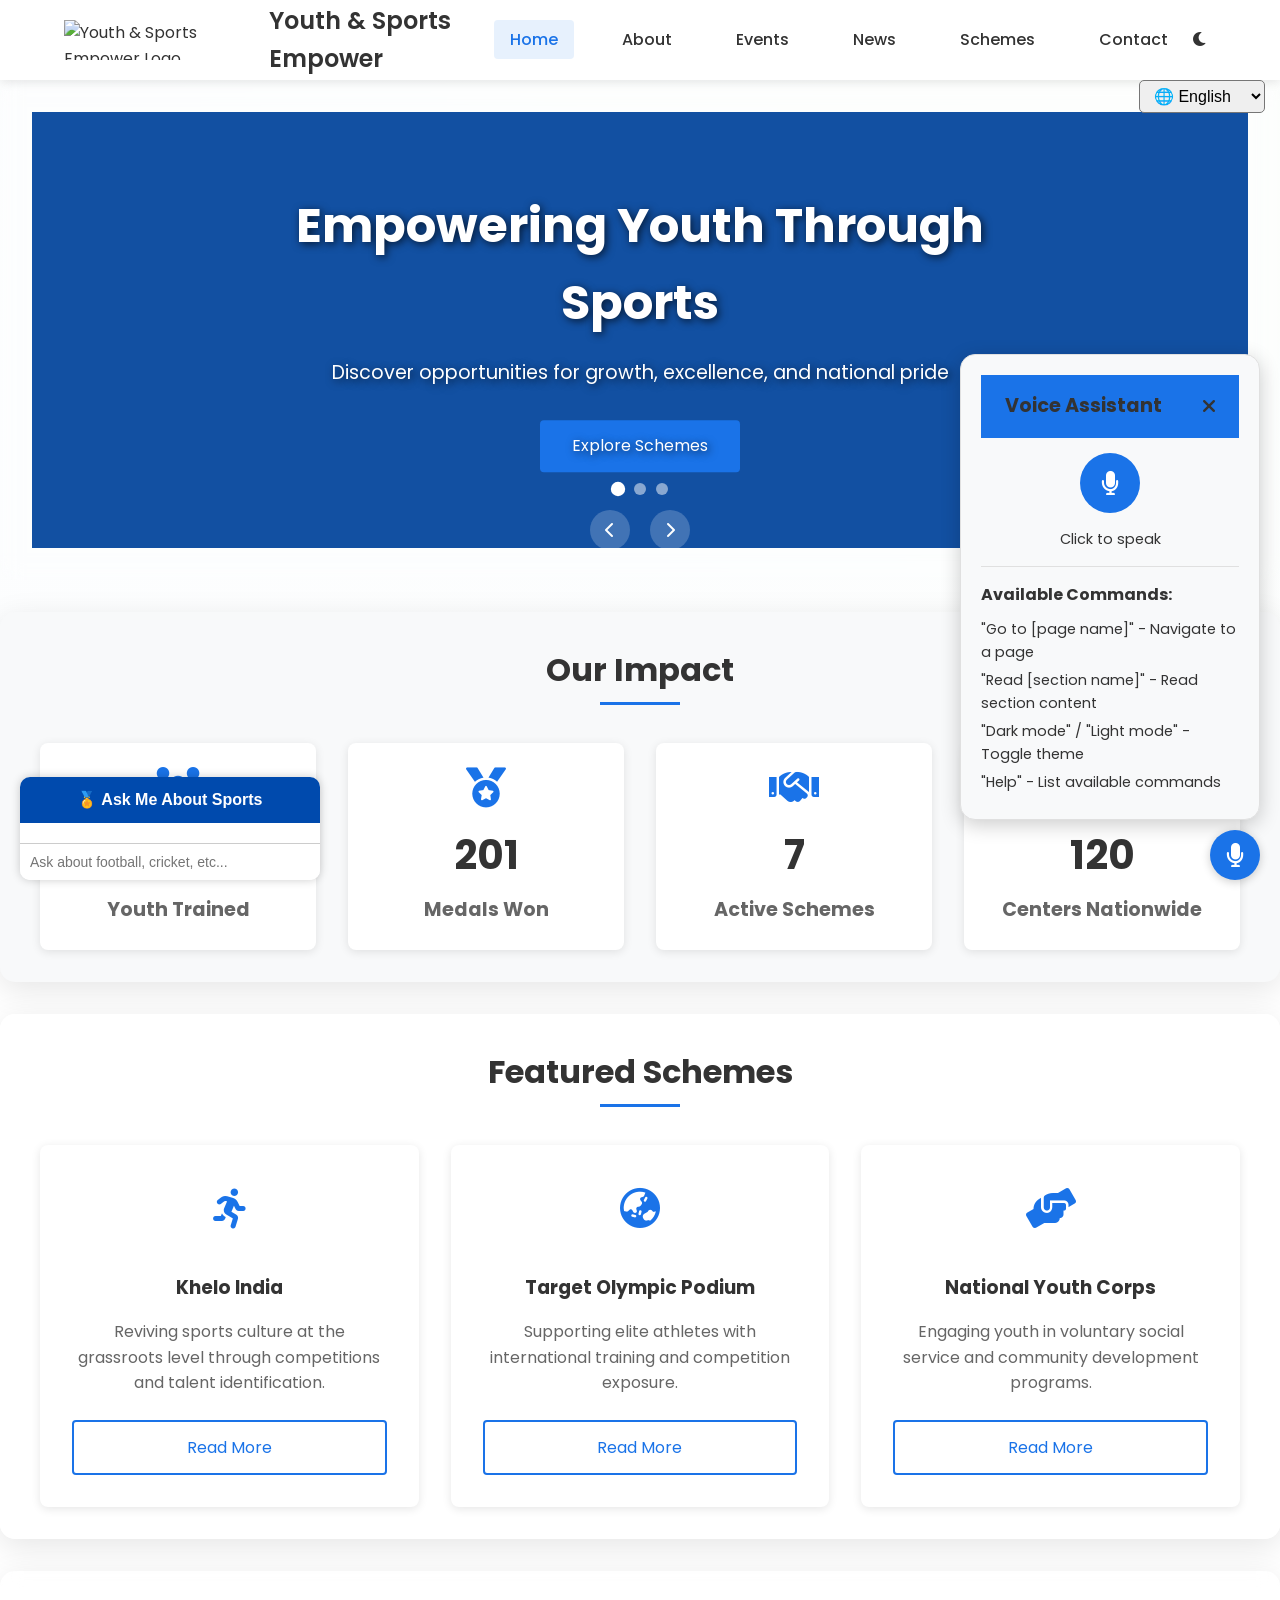
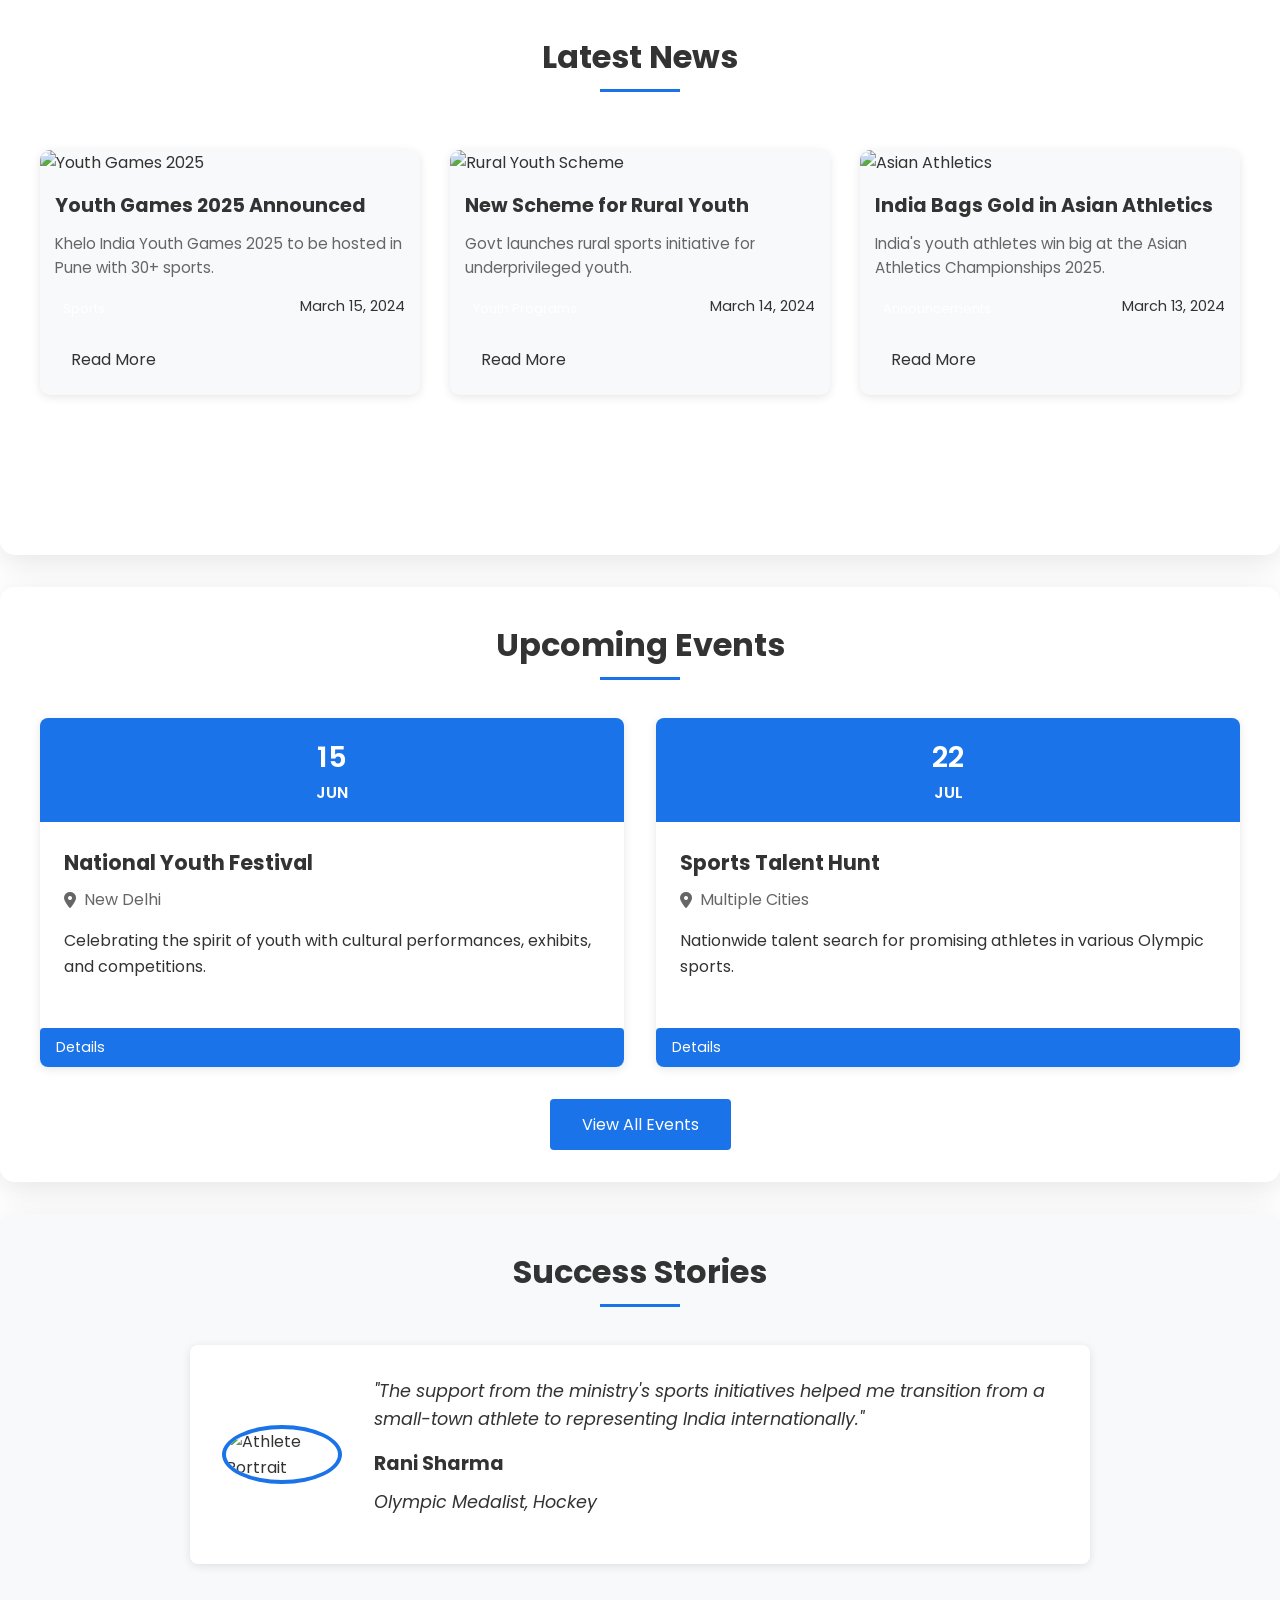
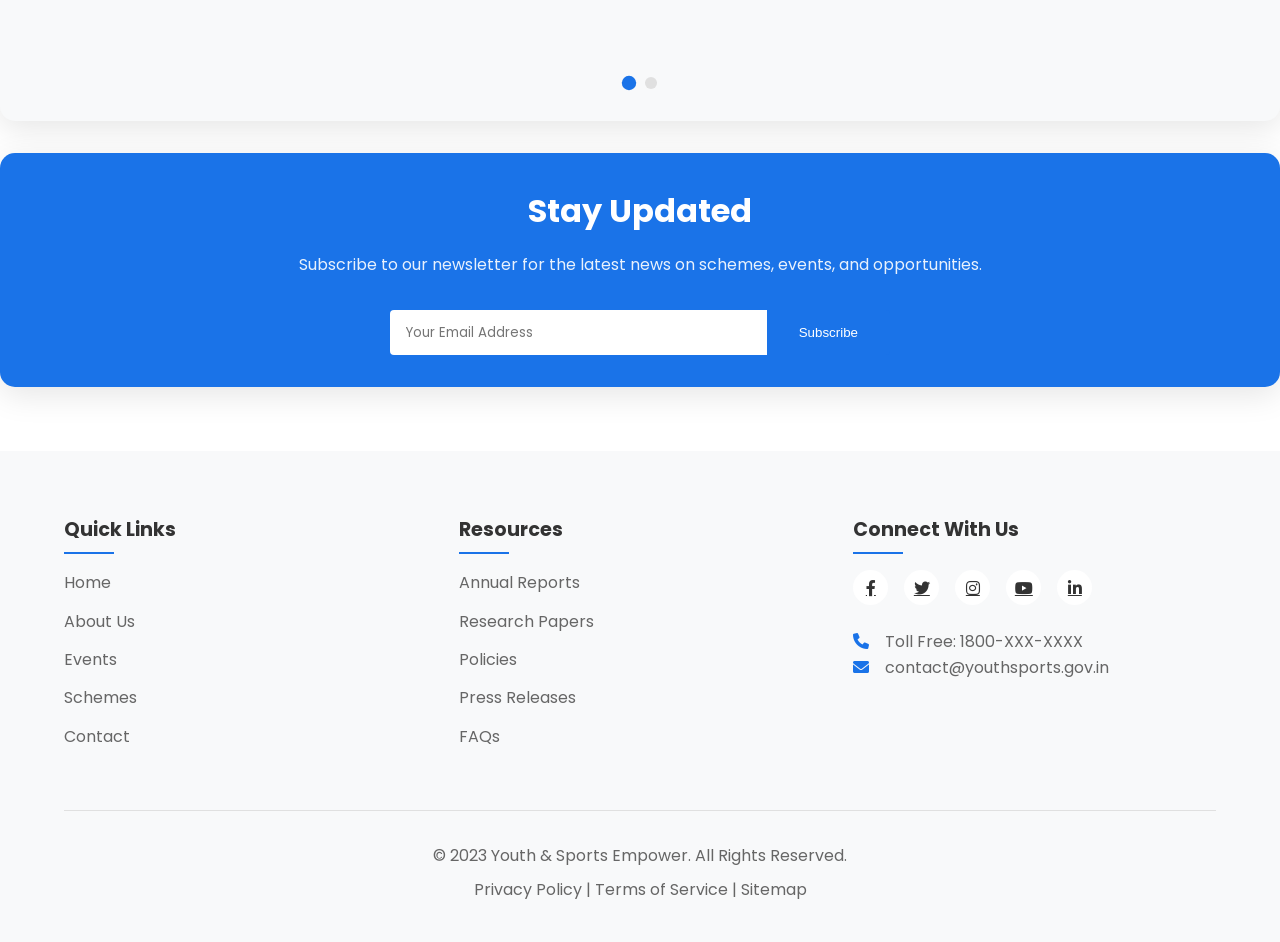
==== commit 78e078a6: "updated  & with samruddhi" ====
--- a/index.html
+++ b/index.html
@@ -5,7 +5,7 @@
     <!-- Meta tags for character encoding and responsive viewport -->
     <meta charset="UTF-8">
     <meta name="viewport" content="width=device-width, initial-scale=1.0">
-    <title>Youth & Sports Empower | Home</title>
+    <title>Youth Samruddhi Sports Empower | Home</title>
     
     <!-- Favicon and CSS stylesheets -->
     <link rel="shortcut icon" href="/assets/icons/pagephoto.jpg" type="image/x-icon">
